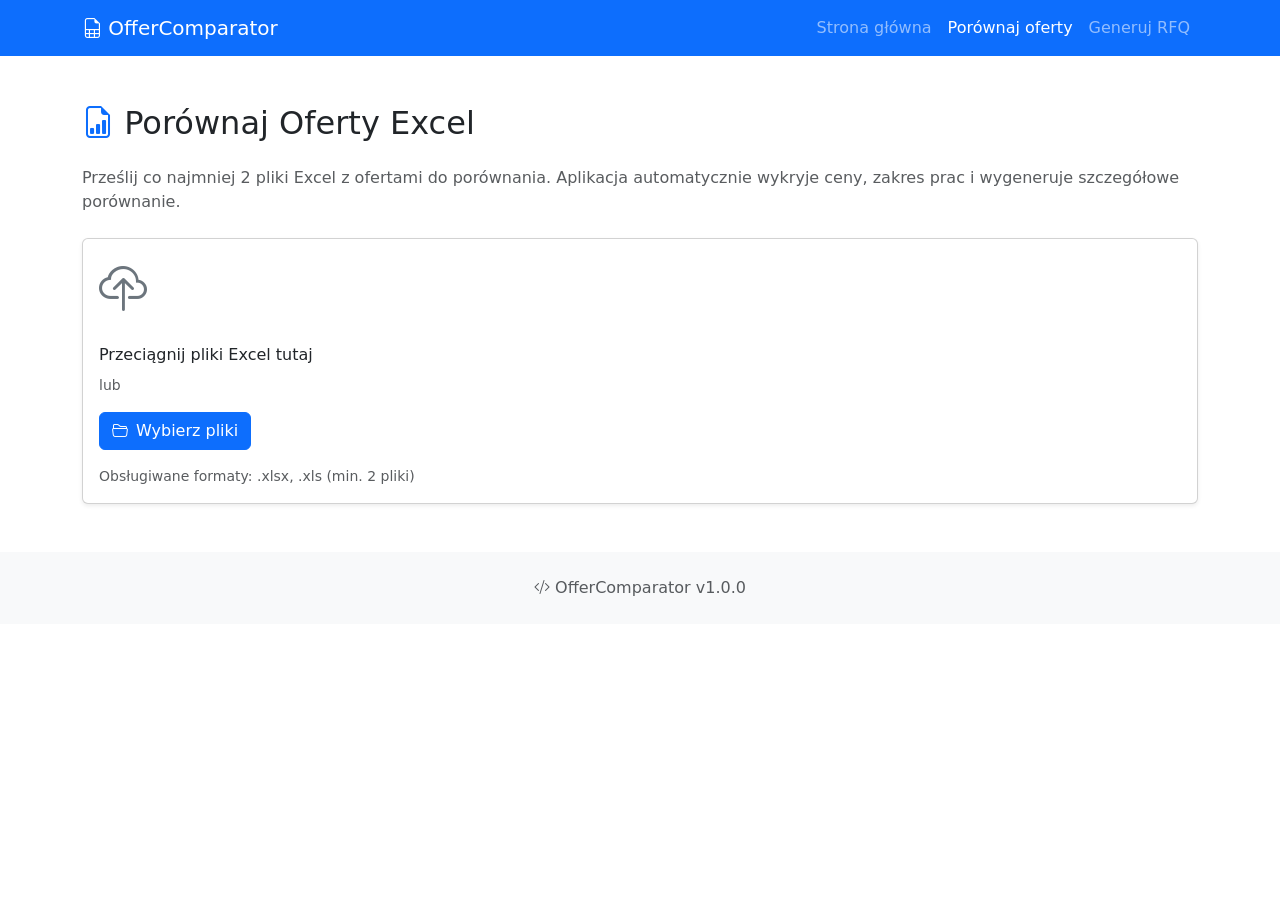
==== app/templates/compare.html @ 2e1af783 "Dodaj OfferComparator - narzędzie do porównywania ofert i generowania RFQ Implementacja kompletnego " ====
<!DOCTYPE html>
<html lang="pl">
<head>
    <meta charset="UTF-8">
    <meta name="viewport" content="width=device-width, initial-scale=1.0">
    <title>Porównaj Oferty - OfferComparator</title>
    <link href="https://cdn.jsdelivr.net/npm/bootstrap@5.3.0/dist/css/bootstrap.min.css" rel="stylesheet">
    <link rel="stylesheet" href="https://cdn.jsdelivr.net/npm/bootstrap-icons@1.11.0/font/bootstrap-icons.css">
    <link rel="stylesheet" href="/static/css/style.css">
</head>
<body>
    <nav class="navbar navbar-expand-lg navbar-dark bg-primary">
        <div class="container">
            <a class="navbar-brand" href="/">
                <i class="bi bi-file-earmark-spreadsheet"></i> OfferComparator
            </a>
            <button class="navbar-toggler" type="button" data-bs-toggle="collapse" data-bs-target="#navbarNav">
                <span class="navbar-toggler-icon"></span>
            </button>
            <div class="collapse navbar-collapse" id="navbarNav">
                <ul class="navbar-nav ms-auto">
                    <li class="nav-item">
                        <a class="nav-link" href="/">Strona główna</a>
                    </li>
                    <li class="nav-item">
                        <a class="nav-link active" href="/compare">Porównaj oferty</a>
                    </li>
                    <li class="nav-item">
                        <a class="nav-link" href="/generate-rfq">Generuj RFQ</a>
                    </li>
                </ul>
            </div>
        </div>
    </nav>

    <div class="container my-5">
        <div class="row">
            <div class="col-12">
                <h2 class="mb-4">
                    <i class="bi bi-file-earmark-bar-graph text-primary"></i>
                    Porównaj Oferty Excel
                </h2>
                <p class="text-muted mb-4">
                    Prześlij co najmniej 2 pliki Excel z ofertami do porównania. Aplikacja automatycznie wykryje ceny, zakres prac i wygeneruje szczegółowe porównanie.
                </p>
            </div>
        </div>

        <!-- Strefa przesyłania plików -->
        <div class="row mb-4">
            <div class="col-12">
                <div class="card shadow-sm">
                    <div class="card-body">
                        <div id="dropZone" class="drop-zone">
                            <i class="bi bi-cloud-upload" style="font-size: 3rem; color: #6c757d;"></i>
                            <p class="mt-3 mb-2">Przeciągnij pliki Excel tutaj</p>
                            <p class="text-muted small">lub</p>
                            <label for="fileInput" class="btn btn-primary">
                                <i class="bi bi-folder2-open me-2"></i>Wybierz pliki
                            </label>
                            <input type="file" id="fileInput" multiple accept=".xlsx,.xls" style="display: none;">
                            <p class="text-muted small mt-3 mb-0">Obsługiwane formaty: .xlsx, .xls (min. 2 pliki)</p>
                        </div>
                    </div>
                </div>
            </div>
        </div>

        <!-- Lista wybranych plików -->
        <div class="row mb-4" id="fileListSection" style="display: none;">
            <div class="col-12">
                <div class="card shadow-sm">
                    <div class="card-header bg-light">
                        <h5 class="mb-0">
                            <i class="bi bi-files me-2"></i>Wybrane pliki (<span id="fileCount">0</span>)
                        </h5>
                    </div>
                    <div class="card-body">
                        <div id="fileList" class="list-group"></div>
                        <div class="mt-3 d-flex gap-2">
                            <button id="compareBtn" class="btn btn-primary" disabled>
                                <i class="bi bi-graph-up me-2"></i>Porównaj oferty
                            </button>
                            <button id="clearBtn" class="btn btn-outline-secondary">
                                <i class="bi bi-x-circle me-2"></i>Wyczyść
                            </button>
                        </div>
                    </div>
                </div>
            </div>
        </div>

        <!-- Pasek postępu -->
        <div class="row mb-4" id="progressSection" style="display: none;">
            <div class="col-12">
                <div class="card shadow-sm">
                    <div class="card-body">
                        <h5 class="mb-3">
                            <i class="bi bi-hourglass-split me-2"></i>Przetwarzanie...
                        </h5>
                        <div class="progress" style="height: 25px;">
                            <div id="progressBar" class="progress-bar progress-bar-striped progress-bar-animated" role="progressbar" style="width: 0%">0%</div>
                        </div>
                        <p class="text-muted small mt-2 mb-0" id="progressText">Przesyłanie plików...</p>
                    </div>
                </div>
            </div>
        </div>

        <!-- Wyniki porównania -->
        <div class="row" id="resultsSection" style="display: none;">
            <div class="col-12">
                <div class="card shadow-sm">
                    <div class="card-header bg-success text-white">
                        <h5 class="mb-0">
                            <i class="bi bi-check-circle me-2"></i>Wyniki Porównania
                        </h5>
                    </div>
                    <div class="card-body">
                        <!-- Podsumowanie -->
                        <div id="summarySection" class="mb-4"></div>

                        <!-- Analiza cen -->
                        <div id="priceSection" class="mb-4"></div>

                        <!-- Tabela porównawcza -->
                        <div id="comparisonTable" class="mb-4"></div>

                        <!-- Przycisk pobierania -->
                        <div class="text-center">
                            <a id="downloadBtn" href="#" class="btn btn-success btn-lg" style="display: none;">
                                <i class="bi bi-download me-2"></i>Pobierz pełne porównanie (Excel)
                            </a>
                        </div>
                    </div>
                </div>
            </div>
        </div>

        <!-- Sekcja błędów -->
        <div class="row" id="errorSection" style="display: none;">
            <div class="col-12">
                <div class="alert alert-danger">
                    <h5 class="alert-heading">
                        <i class="bi bi-exclamation-triangle me-2"></i>Wystąpił błąd
                    </h5>
                    <p id="errorMessage" class="mb-0"></p>
                </div>
            </div>
        </div>
    </div>

    <footer class="bg-light py-4 mt-5">
        <div class="container text-center text-muted">
            <p class="mb-0">
                <i class="bi bi-code-slash"></i> OfferComparator v1.0.0
            </p>
        </div>
    </footer>

    <script src="https://cdn.jsdelivr.net/npm/bootstrap@5.3.0/dist/js/bootstrap.bundle.min.js"></script>
    <script src="/static/js/compare.js"></script>
</body>
</html>
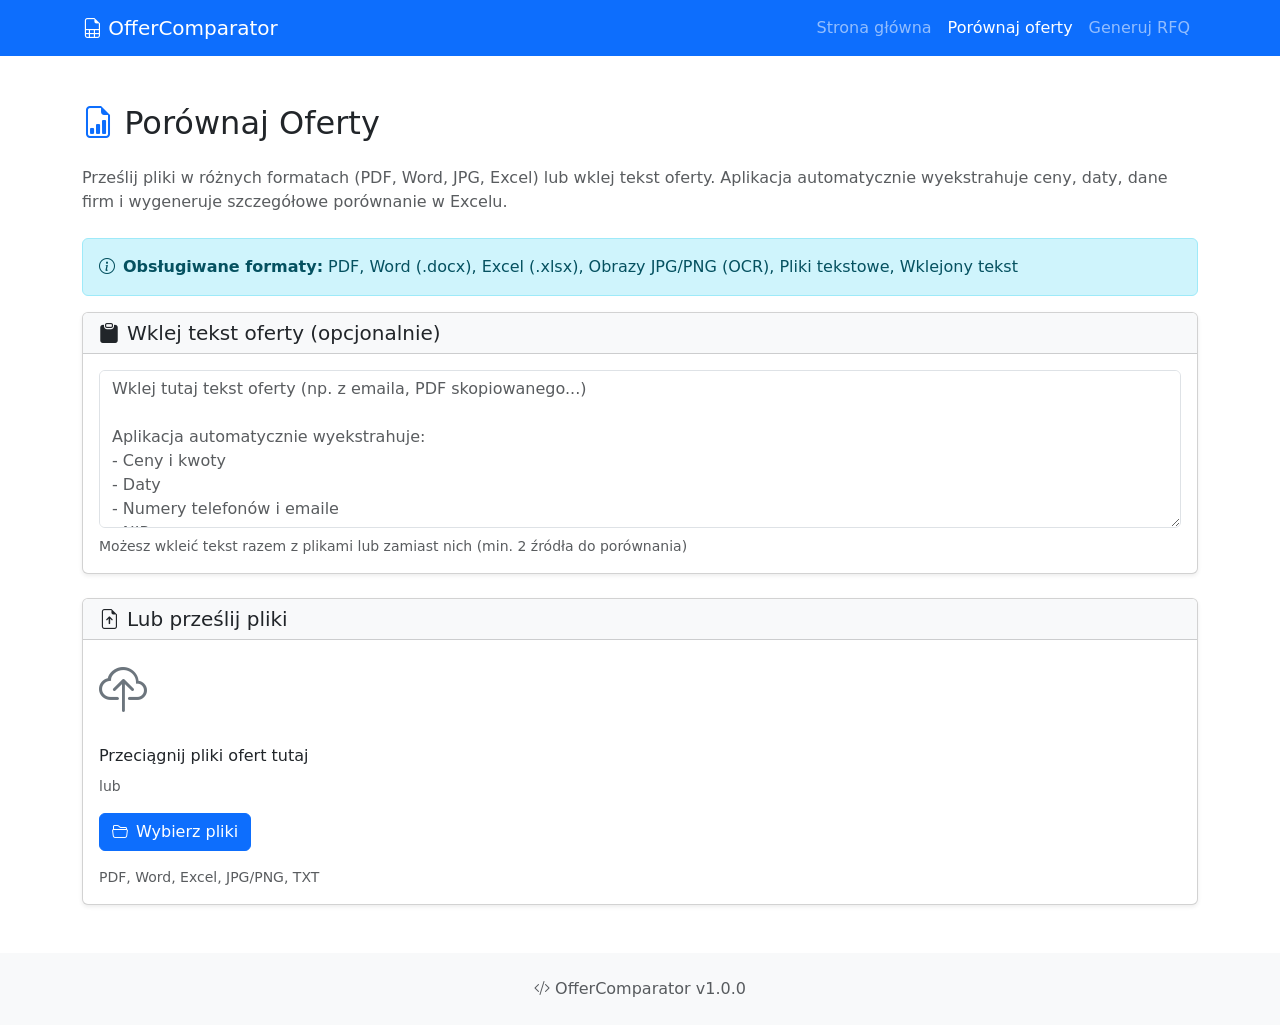
==== commit a0855400: "Zmień funkcjonalność porównywania na wieloformatową ekstrakcję danych ZMIANA KONCEPCJI: Zamiast poró" ====
--- a/app/templates/compare.html
+++ b/app/templates/compare.html
@@ -38,11 +38,39 @@
             <div class="col-12">
                 <h2 class="mb-4">
                     <i class="bi bi-file-earmark-bar-graph text-primary"></i>
-                    Porównaj Oferty Excel
+                    Porównaj Oferty
                 </h2>
                 <p class="text-muted mb-4">
-                    Prześlij co najmniej 2 pliki Excel z ofertami do porównania. Aplikacja automatycznie wykryje ceny, zakres prac i wygeneruje szczegółowe porównanie.
+                    Prześlij pliki w różnych formatach (PDF, Word, JPG, Excel) lub wklej tekst oferty.
+                    Aplikacja automatycznie wyekstrahuje ceny, daty, dane firm i wygeneruje szczegółowe porównanie w Excelu.
                 </p>
+                <div class="alert alert-info">
+                    <strong><i class="bi bi-info-circle me-2"></i>Obsługiwane formaty:</strong>
+                    PDF, Word (.docx), Excel (.xlsx), Obrazy JPG/PNG (OCR), Pliki tekstowe, Wklejony tekst
+                </div>
+            </div>
+        </div>
+
+        <!-- Pole do wklejania tekstu -->
+        <div class="row mb-4">
+            <div class="col-12">
+                <div class="card shadow-sm">
+                    <div class="card-header bg-light">
+                        <h5 class="mb-0">
+                            <i class="bi bi-clipboard-fill me-2"></i>Wklej tekst oferty (opcjonalnie)
+                        </h5>
+                    </div>
+                    <div class="card-body">
+                        <textarea
+                            id="plainTextInput"
+                            class="form-control"
+                            rows="6"
+                            placeholder="Wklej tutaj tekst oferty (np. z emaila, PDF skopiowanego...)&#10;&#10;Aplikacja automatycznie wyekstrahuje:&#10;- Ceny i kwoty&#10;- Daty&#10;- Numery telefonów i emaile&#10;- NIP&#10;- Nazwę firmy"></textarea>
+                        <div class="form-text mt-2">
+                            Możesz wkleić tekst razem z plikami lub zamiast nich (min. 2 źródła do porównania)
+                        </div>
+                    </div>
+                </div>
             </div>
         </div>
 
@@ -50,16 +78,21 @@
         <div class="row mb-4">
             <div class="col-12">
                 <div class="card shadow-sm">
+                    <div class="card-header bg-light">
+                        <h5 class="mb-0">
+                            <i class="bi bi-file-earmark-arrow-up me-2"></i>Lub prześlij pliki
+                        </h5>
+                    </div>
                     <div class="card-body">
                         <div id="dropZone" class="drop-zone">
                             <i class="bi bi-cloud-upload" style="font-size: 3rem; color: #6c757d;"></i>
-                            <p class="mt-3 mb-2">Przeciągnij pliki Excel tutaj</p>
+                            <p class="mt-3 mb-2">Przeciągnij pliki ofert tutaj</p>
                             <p class="text-muted small">lub</p>
                             <label for="fileInput" class="btn btn-primary">
                                 <i class="bi bi-folder2-open me-2"></i>Wybierz pliki
                             </label>
-                            <input type="file" id="fileInput" multiple accept=".xlsx,.xls" style="display: none;">
-                            <p class="text-muted small mt-3 mb-0">Obsługiwane formaty: .xlsx, .xls (min. 2 pliki)</p>
+                            <input type="file" id="fileInput" multiple accept=".pdf,.docx,.doc,.xlsx,.xls,.jpg,.jpeg,.png,.txt" style="display: none;">
+                            <p class="text-muted small mt-3 mb-0">PDF, Word, Excel, JPG/PNG, TXT</p>
                         </div>
                     </div>
                 </div>
